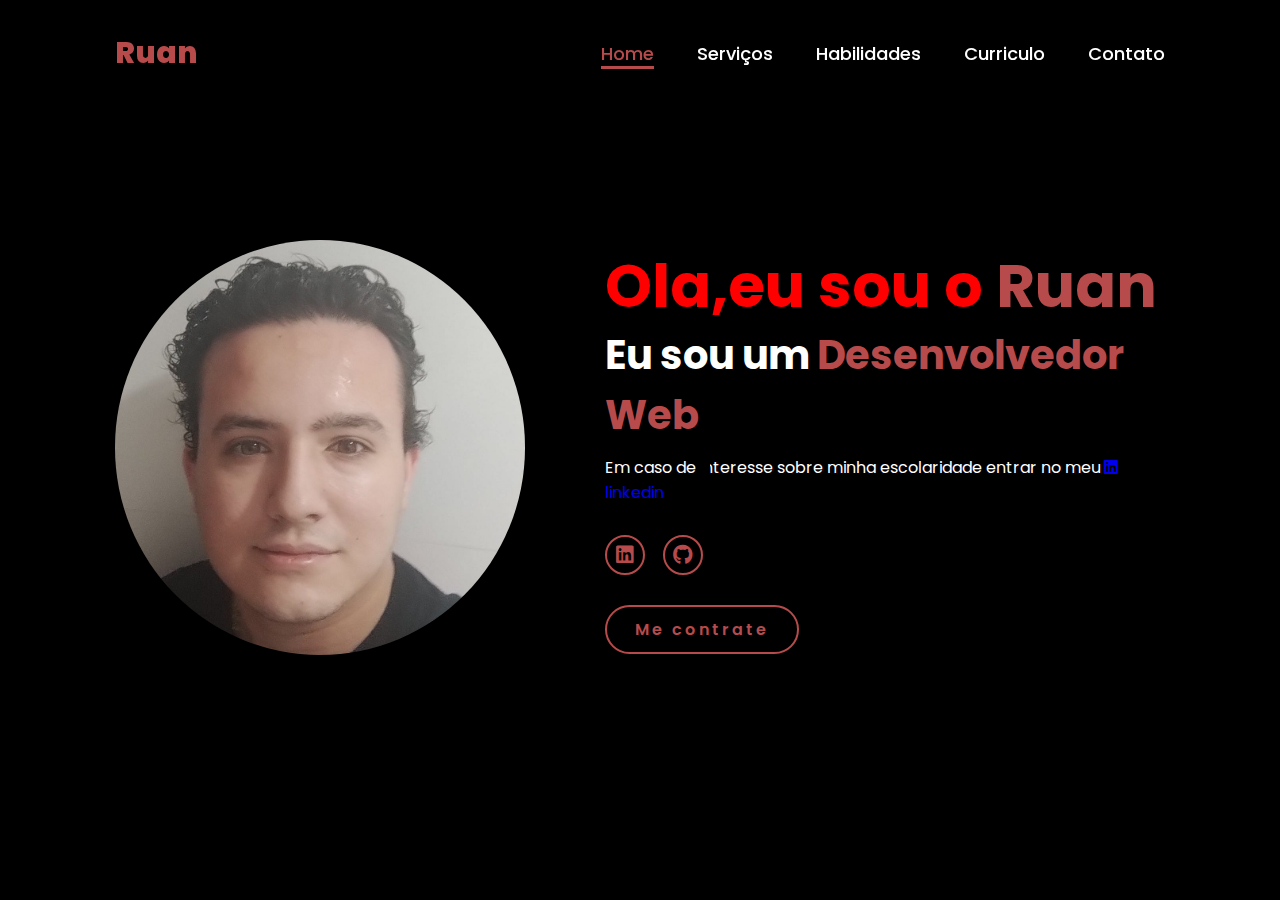
==== landing page/curriculo.html @ 2a8c13b7 "Add files via upload" ====
<!DOCTYPE html>
<html lang="pt-BR">
<head>
    <meta charset="UTF-8">
    <meta name="viewport" content="width=device-width, initial-scale=1.0">
    <link rel="stylesheet" href="https://cdnjs.cloudflare.com/ajax/libs/font-awesome/6.5.2/css/all.min.css">
    <link rel="stylesheet" href="stylecurriculo.css">
    <title>Portfolio,Ruan</title>
    
</head>
<body>
    <header>
        <a href="index.html" class="logo">Ruan</a>

    <nav><a href="index.html" class="active">Home</a>
        <a href="Serviços.html">Serviços</a>
        <a href="habilidades.html">Habilidades</a>
        <a href="curriculo.html">Curriculo</a>
        <a href="contato.html">Contato</a>
    </nav>
    </header>
    <section class="home">
        <div class="home-img">
            <img src="main.jpeg" width="600" alt="Ruan C Bosque">
        </div>
    <div class="home-content">
        <h1>Ola,eu sou o <span>Ruan</span></h1>
        <h3 class="typing-text">Eu sou um <span></span></h3>
        <p>Em caso de interesse sobre minha escolaridade entrar no meu  <a href="https://www.linkedin.com/in/ruan-carvalho-bosque-979329280/"><i class="fa-brands fa-linkedin"></i> linkedin</a></p>
        <div class="social-icons">
            <a href="https://www.linkedin.com/in/ruan-carvalho-bosque-979329280/"><i class="fa-brands fa-linkedin"></i></a>
            <a href="https://github.com/carvaluciel"><i class="fa-brands fa-github"></i></a>
        </div>
        <a href="https://www.linkedin.com/in/ruan-carvalho-bosque-979329280/" class="btn">Me contrate</a>
    </div>
    </section>
    

</body>
</html>
---- landing page/stylecurriculo.css ----
@import url('https://fonts.googleapis.com/css2?family=Poppins:wght@100;200;300;400;500;600&display=swap');

*{
    margin: 0;
    padding: 0;
    box-sizing: border-box;
    text-decoration: none;
    border: none;
    outline: none;
    font-family: 'Poppins', sans-serif;
}

html{
    font-size: 62.5%;
}

body{
    width: 100%;
    height: 100vh;
    overflow-x: hidden;
    background-color: black;
    color: white;
}

header{
    margin-top: 20px;
    position: fixed;
    top: 0;
    left: 0;
    width: 100%;
    padding: 1rem 9%;
    background-color: transparent;
    filter: drop-shadow(10px);
    display: flex;
    justify-content: space-between;
    align-items: center;
    z-index: 100;
}

.logo{
    font-size: 3rem;
    color: #b74b4b;
    font-weight: 800;
    cursor: pointer;
    transition: 0.5s ease;
}

.logo:hover{
    transform: scale(1.1);
}

nav a{
    font-size: 1.8rem;
    color: white;
    margin-left: 4rem;
    font-weight: 500;
    transition: 0.3s ease;
    border-bottom: 3px solid transparent;
}

nav a:hover,
nav a.active{
    color: #b74b4b;
    border-bottom: 3px solid #b74b4b;
}

@media(max-width:995px){
    nav{
        position: absolute;
        display: none;
        top: 0;
        right: 0;
        width: 40%;
        border-left: 3px solid #b74b4b;
        border-bottom: 3px solid #b74b4b;
        border-bottom-left-radius: 2rem;
        padding: 1rem solid;
        background-color: #161616;
        border-top: 0.1rem solid rgba(0,0,0,0.1);
    }

    nav.active{
        display: block;
    }

    nav a{
        display: block;
        font-size: 2rem;
        margin: 3rem 0;
    }

    nav a:hover,
    nav a.active{
        padding: 1rem;
        border-radius: 0.5rem;
        border-bottom: 0.5rem solid #b74b4b;
    }
}

section{
    min-height: 100vh;
    padding: 5rem 9% 5rem;
}

.home{
    display: flex;
    justify-content: center;
    align-items: center;
    gap: 8rem;
    background-color: black;
}

.home .home-content h1{
    font-size: 6rem;
    font-weight: 700;
    line-height: 1.3;
}

span{
    color: #b74b4b;
}

.home-content h3{
    font-size: 4rem;
    margin-bottom: 1rem;
    font-weight: 700;
}

.home-content p{
    font-size: 1.6rem;
}

.home-img{
    border-radius: 50%;
}

.home-img img{
    position: relative;
    width: 32vw;
    border-radius: 50%;
    box-shadow: 0 0 25px solid #b74b4b;
    cursor: pointer;
    transition: 0.2s linear;
}

.home-img img:hover{
    font-size: 1.8rem;
    font-weight: 500;
}

.social-icons a{
    display: inline-flex;
    justify-content: center;
    align-items: center;
    width: 4rem;
    height: 4rem;
    background-color: transparent;
    border: 0.2rem solid #b74b4b;
    font-size: 2rem;
    border-radius: 50%;
    margin: 3rem 1.5rem 3rem 0;
    transition: 0.3s ease;
    color: #b74b4b;
}

.social-icons a:hover{
    color: black;
    transform: scale(1.3) translateY(-5px);
    background-color: #b74b4b;
    box-shadow: 0  0 25px #b74b4b;
}

.btn{
    display: inline-block;
    padding: 1rem 2.8rem;
    background-color: black;
    border-radius: 4rem;
    font-size: 1.6rem;
    color: #b74b4b;
    letter-spacing: 0.3rem;
    font-weight: 600;
    border: 2px solid #b74b4b;
    transition: 0.3s ease;
    cursor: pointer;
}

.btn:hover{
    transform: scale3d(1.03);
    background-color: #b74b4b;
    color: black;
    box-shadow: 0 0 25px #b74b4b;
}

.typing-text{
    font-size: 34px;
    font-weight: 600;
    min-width: 280px;
}

.typing-text span{
    position: relative;
}

.typing-text span::before{
    content: "Desenvolvedor Web";
    color: #b74b4b;
    animation: words 20s infinite;
}

.typing-text span::after{
    content: "";
    background-color: black;
    position: absolute;
    width: calc(100% + 8px);
    height: 100%;
    border-left: 3px solid black;
    right: -8;
    animation: cursor 0.6s infinite;
}

@keyframes cursor{
    to{
        border-left: 3px solid #b74b4b;
    }
}

@keyframes words{
    0%, 20%{
        content: "Desenhista";
    }
    21%, 40%{
        content: "Desenvolvedor Web";
    }
    4%, 60%{
        content: "Aspirante a hacker etico";
    }
}

@media (max-width: 1000px){
    .home{
        gap: 4rem;
    }
}

@media(max-width:995px){
    .home{
        flex-direction: column;
        margin: 5rem 4rem;
    }

    .home .home-content h3{
        font-size: 2.5rem;
    }

    .home-content h1{
        font-size: 5rem;
    }

    .home-img img{
        width: 70vw;
        margin-top: 4rem;
    }

}

h1, h2 {
    color: red;
}
.section {
    margin-bottom: 20px;
}
.section-title {
    font-size: 18px;
    font-weight: bold;
    margin-bottom: 10px;
}
.section-content {
    margin-left: 20px;
}
ul {
    list-style-type: disc;
}
ul li {
    margin-bottom: 10px;
}
.contact-info {
    margin-bottom: 30px;
}
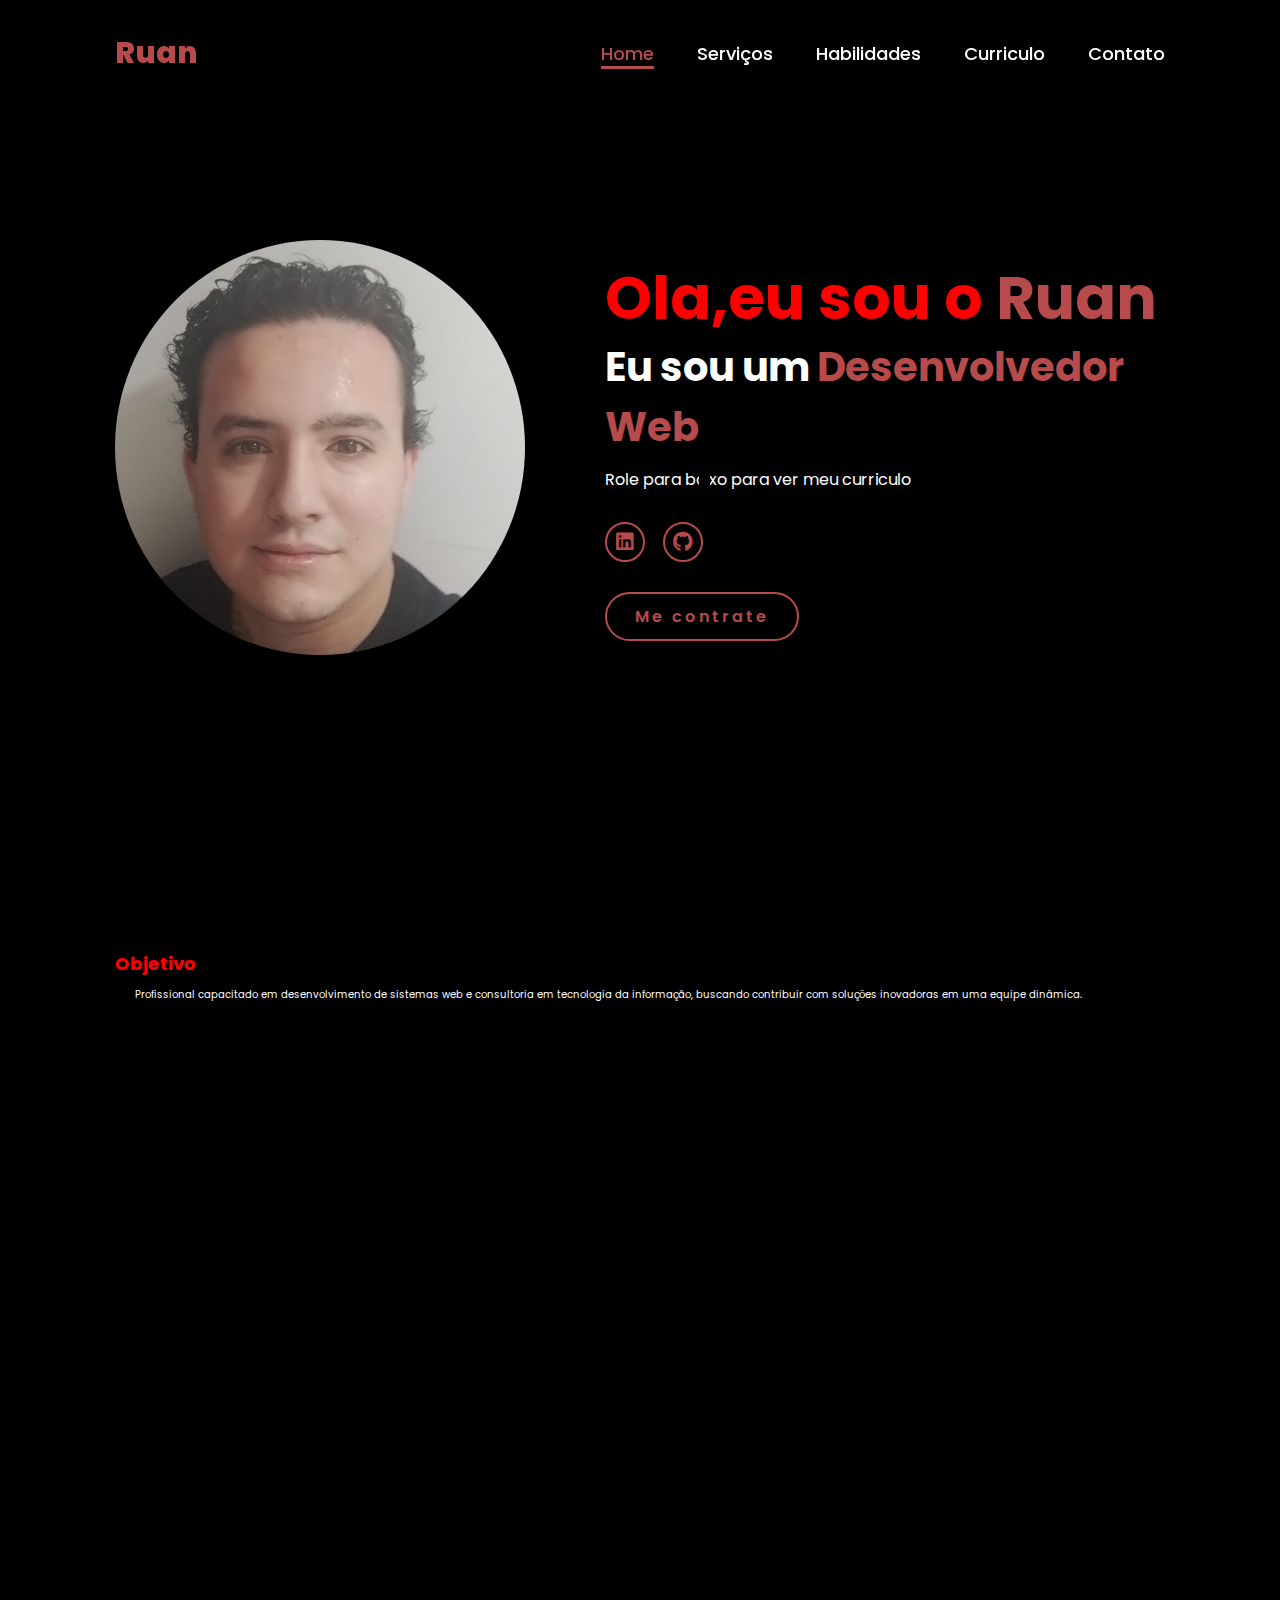
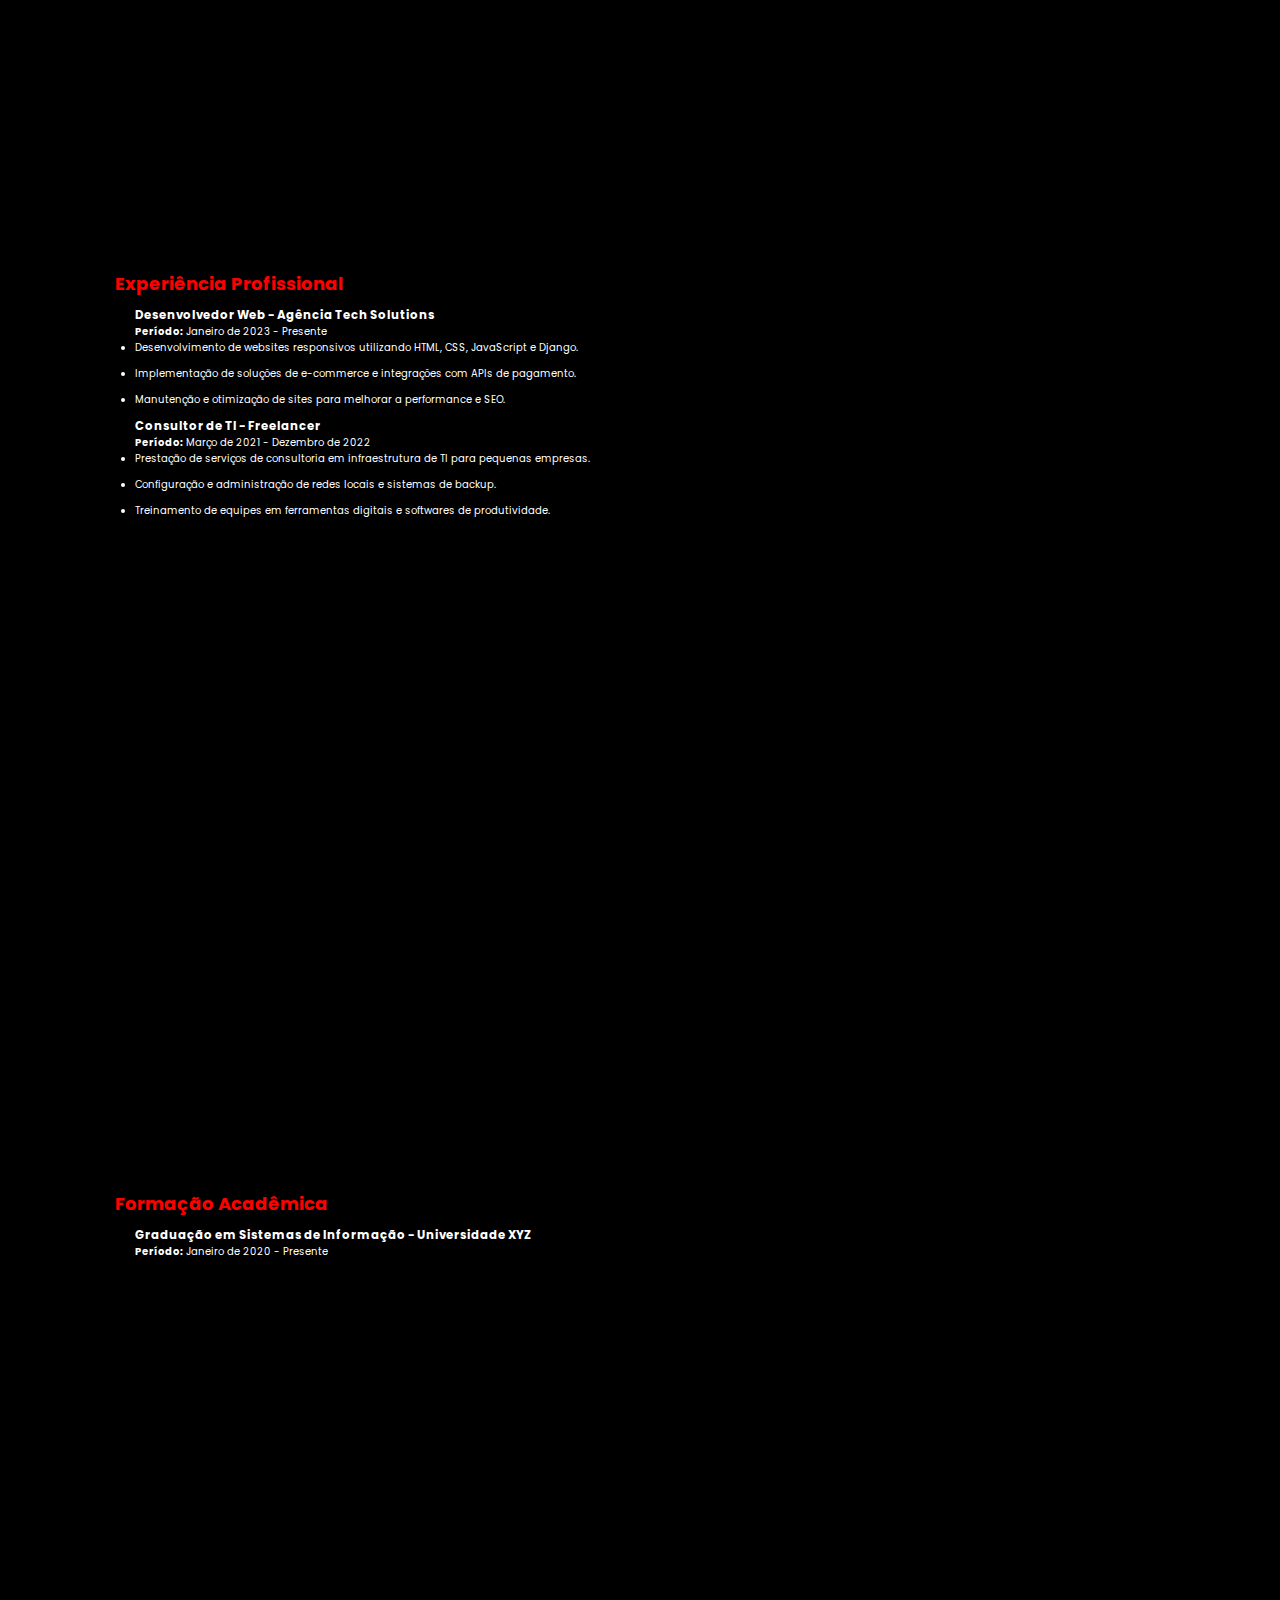
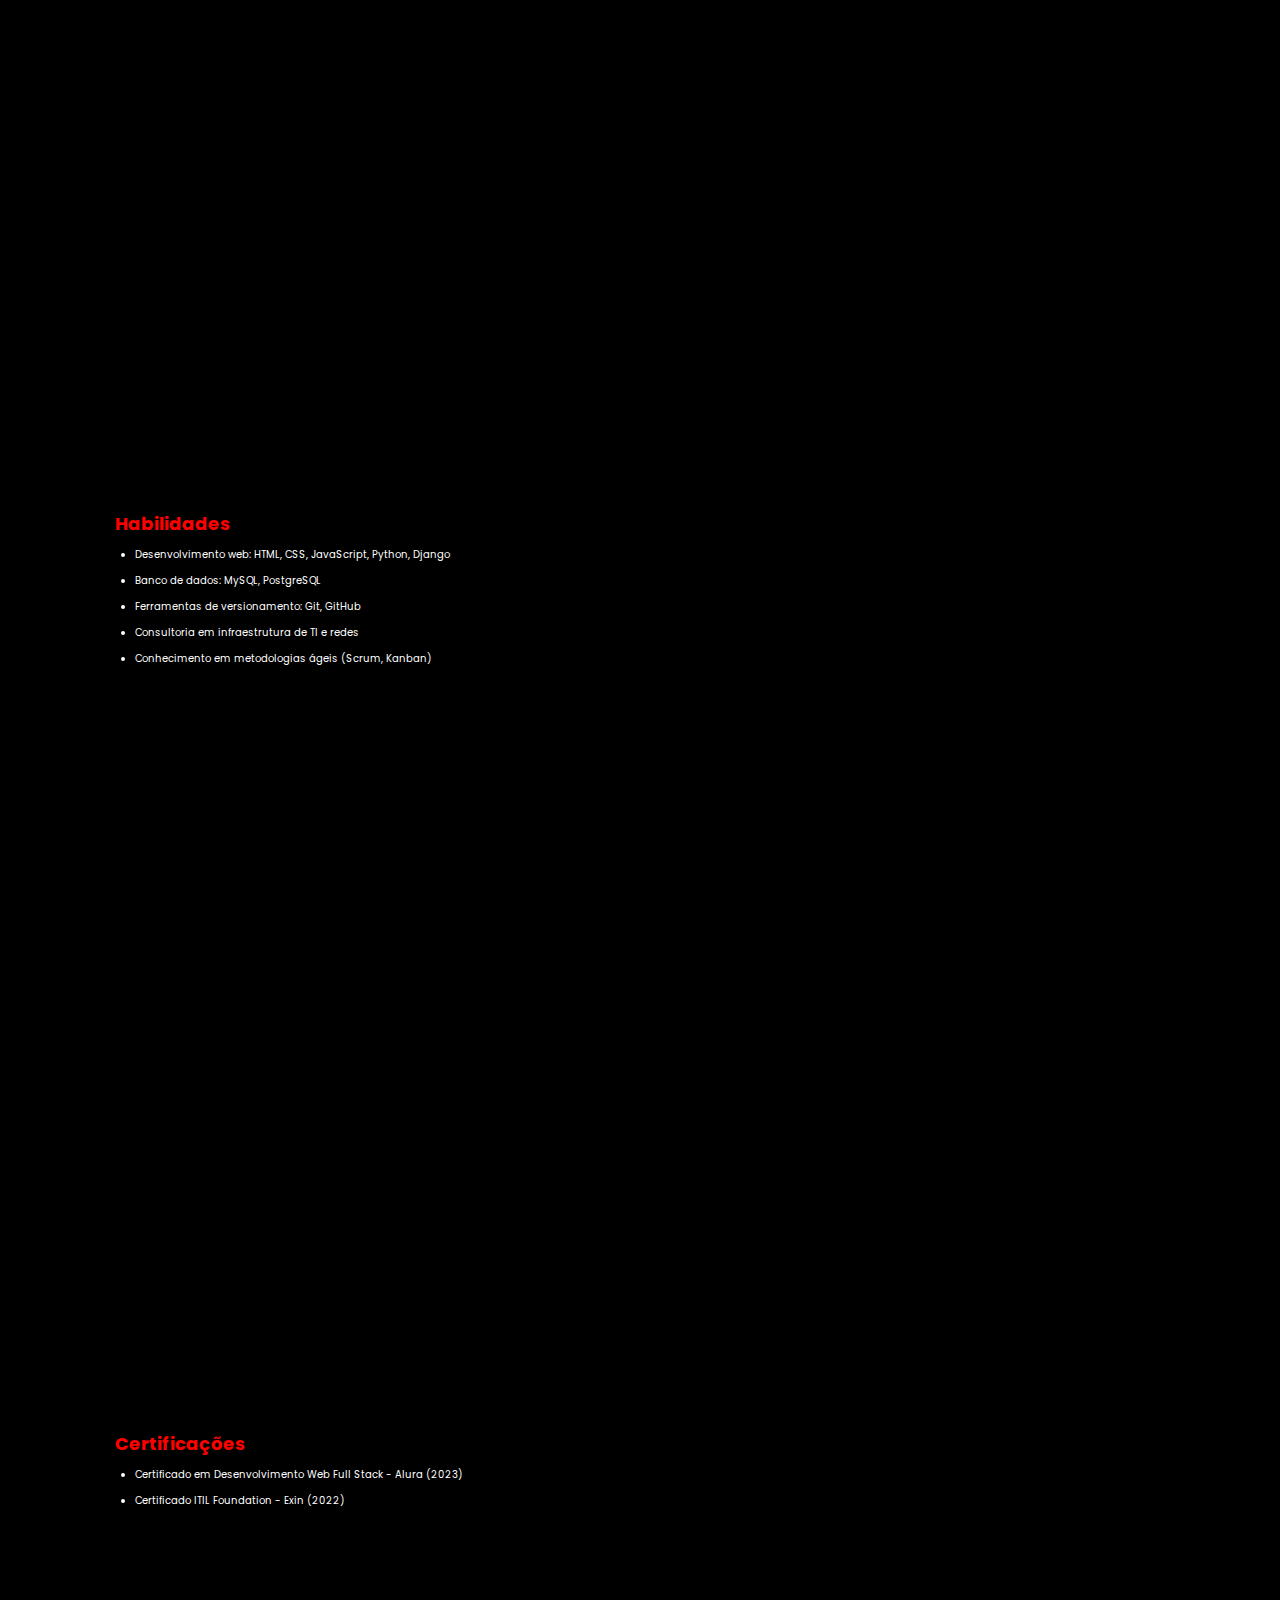
==== commit 6c85c004: "Add files via upload" ====
--- a/landing page/curriculo.html
+++ b/landing page/curriculo.html
@@ -26,7 +26,7 @@
     <div class="home-content">
         <h1>Ola,eu sou o <span>Ruan</span></h1>
         <h3 class="typing-text">Eu sou um <span></span></h3>
-        <p>Em caso de interesse sobre minha escolaridade entrar no meu  <a href="https://www.linkedin.com/in/ruan-carvalho-bosque-979329280/"><i class="fa-brands fa-linkedin"></i> linkedin</a></p>
+        <p> Role para baixo para ver meu curriculo</p>
         <div class="social-icons">
             <a href="https://www.linkedin.com/in/ruan-carvalho-bosque-979329280/"><i class="fa-brands fa-linkedin"></i></a>
             <a href="https://github.com/carvaluciel"><i class="fa-brands fa-github"></i></a>
@@ -34,7 +34,81 @@
         <a href="https://www.linkedin.com/in/ruan-carvalho-bosque-979329280/" class="btn">Me contrate</a>
     </div>
     </section>
-    
+       <!-- Objetivo -->
+       <section class="section">
+        <h2 class="section-title">Objetivo</h2>
+        <div class="section-content">
+            <p>Profissional capacitado em desenvolvimento de sistemas web e consultoria em tecnologia da informação, buscando contribuir com soluções inovadoras em uma equipe dinâmica.</p>
+        </div>
+    </section>
+
+    <!-- Experiência Profissional -->
+    <section class="section">
+        <h2 class="section-title">Experiência Profissional</h2>
+        <div class="section-content">
+            <h3>Desenvolvedor Web - Agência Tech Solutions</h3>
+            <p><strong>Período:</strong> Janeiro de 2023 - Presente</p>
+            <ul>
+                <li>Desenvolvimento de websites responsivos utilizando HTML, CSS, JavaScript e Django.</li>
+                <li>Implementação de soluções de e-commerce e integrações com APIs de pagamento.</li>
+                <li>Manutenção e otimização de sites para melhorar a performance e SEO.</li>
+            </ul>
+
+            <h3>Consultor de TI - Freelancer</h3>
+            <p><strong>Período:</strong> Março de 2021 - Dezembro de 2022</p>
+            <ul>
+                <li>Prestação de serviços de consultoria em infraestrutura de TI para pequenas empresas.</li>
+                <li>Configuração e administração de redes locais e sistemas de backup.</li>
+                <li>Treinamento de equipes em ferramentas digitais e softwares de produtividade.</li>
+            </ul>
+        </div>
+    </section>
+
+    <!-- Formação Acadêmica -->
+    <section class="section">
+        <h2 class="section-title">Formação Acadêmica</h2>
+        <div class="section-content">
+            <h3>Graduação em Sistemas de Informação - Universidade XYZ</h3>
+            <p><strong>Período:</strong> Janeiro de 2020 - Presente</p>
+        </div>
+    </section>
+
+    <!-- Habilidades -->
+    <section class="section">
+        <h2 class="section-title">Habilidades</h2>
+        <div class="section-content">
+            <ul>
+                <li>Desenvolvimento web: HTML, CSS, JavaScript, Python, Django</li>
+                <li>Banco de dados: MySQL, PostgreSQL</li>
+                <li>Ferramentas de versionamento: Git, GitHub</li>
+                <li>Consultoria em infraestrutura de TI e redes</li>
+                <li>Conhecimento em metodologias ágeis (Scrum, Kanban)</li>
+            </ul>
+        </div>
+    </section>
+
+    <!-- Certificações -->
+    <section class="section">
+        <h2 class="section-title">Certificações</h2>
+        <div class="section-content">
+            <ul>
+                <li>Certificado em Desenvolvimento Web Full Stack - Alura (2023)</li>
+                <li>Certificado ITIL Foundation - Exin (2022)</li>
+            </ul>
+        </div>
+    </section>
+
+    <!-- Idiomas -->
+    <section class="section">
+        <h2 class="section-title">Idiomas</h2>
+        <div class="section-content">
+            <ul>
+                <li>Português: Nativo</li>
+                <li>Inglês: Avançado</li>
+                <li>Espanhol: Intermediário</li>
+            </ul>
+        </div>
+    </section>    
 
 </body>
 </html>